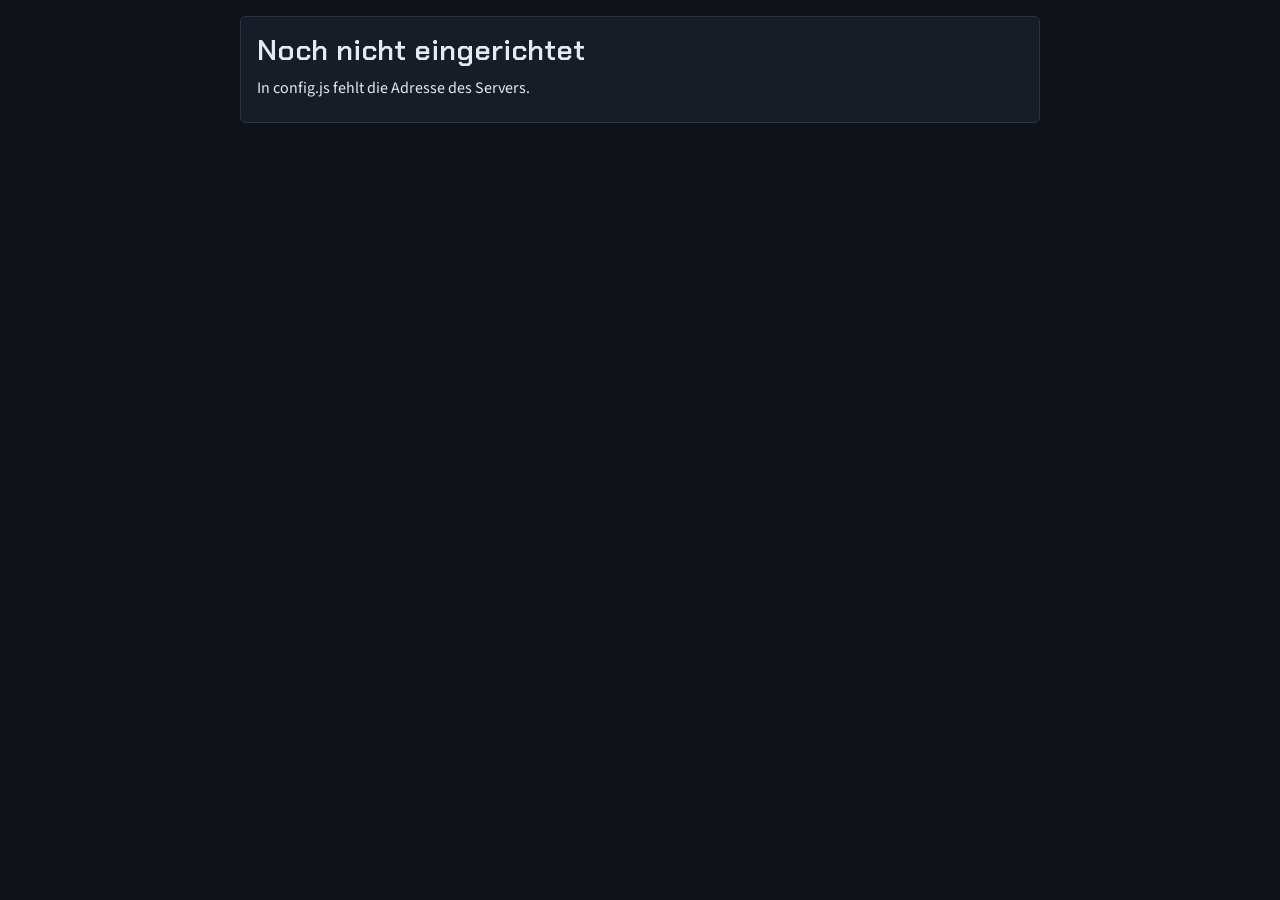
==== index.html @ 1f8a1fb8 "Add files via upload" ====
<!DOCTYPE html>
<html lang="de">
<head>
<meta charset="utf-8">
<meta name="viewport" content="width=device-width, initial-scale=1, viewport-fit=cover">
<meta name="theme-color" content="#0f1219">
<title>Shadowrun Anarchy – Tisch</title>
<link rel="preconnect" href="https://fonts.googleapis.com">
<link rel="preconnect" href="https://fonts.gstatic.com" crossorigin>
<link href="https://fonts.googleapis.com/css2?family=Chakra+Petch:wght@500;600&family=Source+Sans+3:wght@400;600&display=swap" rel="stylesheet">
<link rel="stylesheet" href="style.css">
</head>
<body>
<div id="app"></div>
<div class="meldung" id="meldung" role="alert" hidden></div>
<script src="config.js"></script>
<script src="app.js"></script>
</body>
</html>
---- style.css ----
:root {
  --grund: #0f1219;
  --flaeche: #171c26;
  --flaeche-2: #1f2633;
  --linie: #2c3546;
  --text: #e4e9f2;
  --leise: #8e9ab0;
  --akzent: #ff3d8b;
  --akzent-text: #16070e;
  --info: #37d6c8;
  --warn: #f5b942;
  --schaden: #ff5f57;
  --erfolg: #37d6c8;
  --radius: 6px;
  color-scheme: dark;
  box-sizing: border-box;
  padding-top: env(safe-area-inset-top, 0px);
  padding-bottom: env(safe-area-inset-bottom, 0px);
}
*, *::before, *::after { box-sizing: inherit; }
html { scroll-padding-top: env(safe-area-inset-top, 0px); }
body {
  margin: 0; background: var(--grund); color: var(--text);
  font: 400 1rem/1.5 "Source Sans 3", "Segoe UI", system-ui, sans-serif;
}
h1, h2, h3, .marke { font-family: "Chakra Petch", "Segoe UI", system-ui, sans-serif; font-weight: 600; line-height: 1.2; }
h1 { font-size: 1.8rem; margin: 0 0 .5rem; }
h2 { font-size: 1.15rem; margin: 0 0 .6rem; }
h3 { font-size: 1rem; margin: 1rem 0 .4rem; color: var(--leise); text-transform: uppercase; letter-spacing: .06em; }
p { margin: .4rem 0; }
.leise { color: var(--leise); }
.klein { font-size: .88rem; }
main { max-width: 52rem; margin: 0 auto; padding: 1rem; }
button, select, input, textarea { font: inherit; color: inherit; }
button {
  background: var(--akzent); color: var(--akzent-text); font-weight: 600;
  border: 0; border-radius: var(--radius); padding: .55rem 1rem; cursor: pointer; min-height: 2.5rem;
}
button.zweit { background: var(--flaeche-2); color: var(--text); border: 1px solid var(--linie); }
button.gefahr { background: transparent; color: var(--schaden); border: 1px solid var(--schaden); }
button:disabled { opacity: .45; cursor: default; }
button:focus-visible, select:focus-visible, input:focus-visible, textarea:focus-visible { outline: 2px solid var(--info); outline-offset: 2px; }
select, input[type="text"], input[type="number"], input[type="password"], textarea {
  background: var(--grund); border: 1px solid var(--linie); border-radius: var(--radius); padding: .5rem .6rem; min-height: 2.5rem; width: 100%;
}
textarea { min-height: 6rem; resize: vertical; }
label { display: block; font-size: .9rem; color: var(--leise); margin-bottom: .25rem; }
.feld { margin-bottom: .75rem; }
.zeile { display: flex; gap: .5rem; flex-wrap: wrap; align-items: center; }
.zeile > * { flex: 1 1 10rem; }
.zeile > button { flex: 0 0 auto; }
.karte { background: var(--flaeche); border: 1px solid var(--linie); border-radius: var(--radius); padding: 1rem; margin-bottom: 1rem; }
.check { display: flex; gap: .5rem; align-items: center; color: var(--text); font-size: .95rem; }
.check input { width: 1.2rem; height: 1.2rem; accent-color: var(--akzent); }

/* Kopfleiste */
.kopf {
  position: sticky; top: env(safe-area-inset-top, 0px); z-index: 5;
  background: color-mix(in srgb, var(--grund) 92%, transparent); backdrop-filter: blur(6px);
  border-bottom: 1px solid var(--linie);
}
.kopf-innen { max-width: 52rem; margin: 0 auto; padding: .5rem 1rem; display: grid; gap: .25rem; }
.kopf-oben { display: flex; justify-content: space-between; align-items: baseline; gap: .5rem; flex-wrap: wrap; }
.kopf .marke { font-size: 1.2rem; }
.amzug { font-size: .95rem; color: var(--leise); }
.amzug.du { color: var(--akzent); font-weight: 600; }
.werte { display: flex; gap: .35rem .9rem; flex-wrap: wrap; font-size: .85rem; color: var(--leise); align-items: center; }
.werte > span { white-space: nowrap; }
.punkte { display: inline-flex; gap: 3px; vertical-align: middle; }
.punkte i { width: .6rem; height: .6rem; border-radius: 50%; border: 1px solid var(--akzent); display: inline-block; }
.punkte i.voll { background: var(--akzent); }
.verbindung { width: .6rem; height: .6rem; border-radius: 50%; display: inline-block; background: var(--schaden); }
.verbindung.an { background: var(--info); }

/* Monitore */
.monitor { display: inline-flex; flex-wrap: nowrap; gap: 1px; vertical-align: middle; }
.monitor .reihe { display: inline-flex; gap: 1px; margin-right: 3px; }
.monitor i { width: .55rem; height: .55rem; border: 1px solid var(--leise); border-radius: 2px; display: inline-block; }
.monitor i.voll { background: var(--schaden); border-color: var(--schaden); }
.monitor.panzer i.voll { background: var(--warn); border-color: var(--warn); }

/* Reiter */
.reiter { display: flex; gap: .25rem; border-bottom: 1px solid var(--linie); margin: 0 0 1rem; overflow-x: auto; }
.reiter button {
  background: transparent; color: var(--leise); border-radius: 0; border-bottom: 3px solid transparent; padding: .6rem .65rem; white-space: nowrap; flex: 0 0 auto;
}
.reiter button[aria-selected="true"] { color: var(--text); border-bottom-color: var(--akzent); }

/* Verlauf */
.verlauf { display: grid; gap: .5rem; margin-bottom: 1rem; }
.eintrag { background: var(--flaeche); border: 1px solid var(--linie); border-left: 3px solid var(--linie); border-radius: var(--radius); padding: .6rem .8rem; }
.eintrag.erzaehlung { border-left-color: var(--info); }
.eintrag.probe { border-left-color: var(--akzent); }
.eintrag.plotpunkt { border-left-color: var(--warn); }
.eintrag.system { background: transparent; border: 0; color: var(--leise); font-size: .88rem; text-align: center; padding: .2rem; }
.eintrag .wer { font-weight: 600; font-family: "Chakra Petch", system-ui, sans-serif; margin-right: .4rem; }
.eintrag .text { white-space: pre-wrap; overflow-wrap: anywhere; }
.wuerfel { display: flex; flex-wrap: wrap; gap: 4px; margin: .35rem 0; }
.wuerfel b {
  width: 1.7rem; height: 1.7rem; display: inline-grid; place-items: center; border-radius: 4px;
  background: var(--flaeche-2); border: 1px solid var(--linie); font-family: ui-monospace, Menlo, Consolas, monospace; font-weight: 600; font-size: .95rem;
}
.wuerfel b.erfolg { background: var(--erfolg); color: #062220; border-color: var(--erfolg); }
.wuerfel b.schicksal { border: 2px dashed var(--warn); }
.wuerfel b.patzer { background: var(--schaden); color: #1f0504; border-color: var(--schaden); }
.ergebnis { font-weight: 600; }
.ergebnis.ja { color: var(--erfolg); }
.ergebnis.nein { color: var(--schaden); }
.aufschluesselung { font-size: .88rem; color: var(--leise); }

/* Aktionsbereich */
.aktionen { position: sticky; bottom: env(safe-area-inset-bottom, 0px); background: var(--grund); padding-top: .5rem; }
details.karte > summary { cursor: pointer; font-family: "Chakra Petch", system-ui, sans-serif; font-weight: 600; }
details.karte[open] > summary { margin-bottom: .75rem; }
.effekte { display: grid; grid-template-columns: repeat(auto-fill, minmax(11rem, 1fr)); gap: .5rem; }

/* Bogen */
.werteliste { display: grid; grid-template-columns: repeat(auto-fill, minmax(7rem, 1fr)); gap: .5rem; }
.werteliste div { background: var(--flaeche-2); border-radius: var(--radius); padding: .4rem .6rem; }
.werteliste span { display: block; font-size: .8rem; color: var(--leise); }
.werteliste strong { font-size: 1.3rem; font-family: "Chakra Petch", system-ui, sans-serif; }
.tabelle { overflow-x: auto; }
table { border-collapse: collapse; width: 100%; font-size: .92rem; }
th, td { text-align: left; padding: .35rem .5rem; border-bottom: 1px solid var(--linie); vertical-align: top; }
th { color: var(--leise); font-weight: 600; }

/* Lobby */
.spielerliste { list-style: none; margin: 0; padding: 0; display: grid; gap: .4rem; }
.spielerliste li { display: flex; align-items: center; gap: .6rem; background: var(--flaeche-2); border-radius: var(--radius); padding: .5rem .7rem; }
.spielerliste li .name { flex: 1; }
.spielerliste li button { min-height: 2rem; padding: .2rem .6rem; }

.meldung { position: fixed; left: 50%; transform: translateX(-50%); bottom: calc(1rem + env(safe-area-inset-bottom, 0px)); background: var(--schaden); color: #1f0504; font-weight: 600; padding: .6rem 1rem; border-radius: var(--radius); z-index: 20; max-width: calc(100% - 2rem); }
.meldung[hidden] { display: none; }
.code-anzeige { font-family: ui-monospace, Menlo, Consolas, monospace; font-size: 1.6rem; letter-spacing: .1em; color: var(--akzent); }
@media (prefers-reduced-motion: no-preference) {
  .eintrag { animation: rein .2s ease-out; }
  @keyframes rein { from { opacity: 0; transform: translateY(4px); } to { opacity: 1; transform: none; } }
}

.karte .monitor i { width: .8rem; height: .8rem; }
.karte .monitor { flex-wrap: wrap; gap: 2px; }
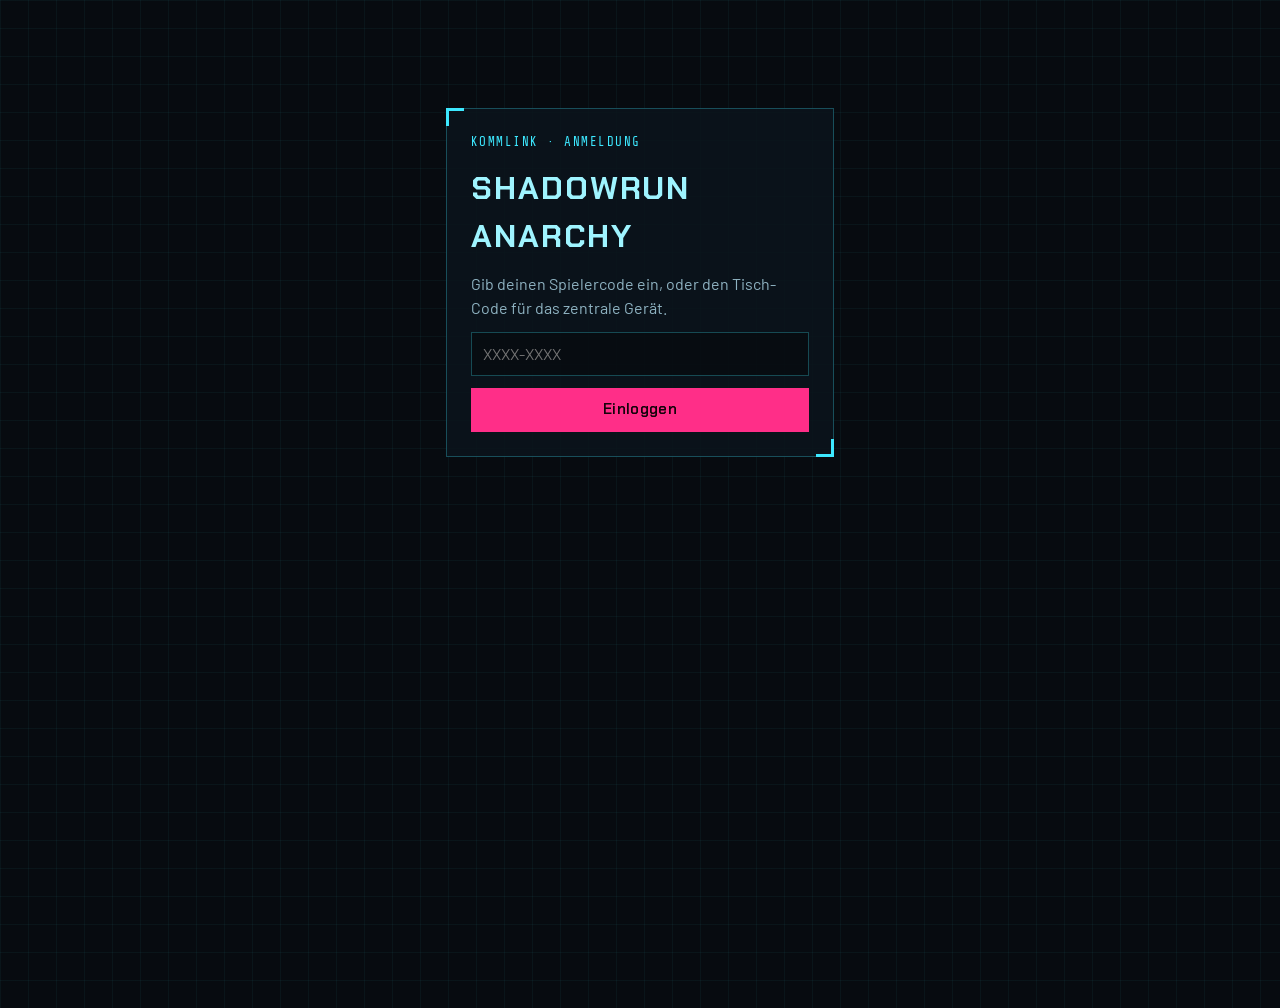
==== commit 4b5c8bd5: "Add files via upload" ====
--- a/index.html
+++ b/index.html
@@ -3,15 +3,17 @@
 <head>
 <meta charset="utf-8">
 <meta name="viewport" content="width=device-width, initial-scale=1, viewport-fit=cover">
-<meta name="theme-color" content="#0f1219">
-<title>Shadowrun Anarchy – Tisch</title>
+<meta name="theme-color" content="#070b10">
+<meta name="robots" content="noindex">
+<title>Shadowrun Anarchy – Kommlink</title>
 <link rel="preconnect" href="https://fonts.googleapis.com">
 <link rel="preconnect" href="https://fonts.gstatic.com" crossorigin>
-<link href="https://fonts.googleapis.com/css2?family=Chakra+Petch:wght@500;600&family=Source+Sans+3:wght@400;600&display=swap" rel="stylesheet">
+<link href="https://fonts.googleapis.com/css2?family=Chakra+Petch:wght@500;600;700&family=Barlow:wght@400;500;600&family=Share+Tech+Mono&display=swap" rel="stylesheet">
 <link rel="stylesheet" href="style.css">
 </head>
 <body>
 <div id="app"></div>
+<div id="dialog"></div>
 <div class="meldung" id="meldung" role="alert" hidden></div>
 <script src="config.js"></script>
 <script src="app.js"></script>
--- a/style.css
+++ b/style.css
@@ -1,142 +1,220 @@
+/* Kommlink-HUD: dunkle AR-Oberfläche, Cyan für Information, Magenta für Proben und Aktionen */
 :root {
-  --grund: #0f1219;
-  --flaeche: #171c26;
-  --flaeche-2: #1f2633;
-  --linie: #2c3546;
-  --text: #e4e9f2;
-  --leise: #8e9ab0;
-  --akzent: #ff3d8b;
-  --akzent-text: #16070e;
-  --info: #37d6c8;
-  --warn: #f5b942;
-  --schaden: #ff5f57;
-  --erfolg: #37d6c8;
-  --radius: 6px;
+  --grund: #070b10;
+  --glas: rgba(11, 20, 28, 0.88);
+  --glas-2: #0a1118;
+  --linie: rgba(61, 232, 255, 0.28);
+  --linie-schwach: rgba(61, 232, 255, 0.14);
+  --text: #d7e6ee;
+  --text-hell: #e8f2f7;
+  --leise: #8fb3c2;
+  --cyan: #3de8ff;
+  --cyan-hell: #9ff4ff;
+  --magenta: #ff2e88;
+  --magenta-hell: #ffe3ef;
+  --magenta-leise: #f7a9c8;
+  --magenta-glas: rgba(40, 6, 22, 0.82);
+  --amber: #ffb020;
+  --schaden: #ff5a4f;
+  --geist: #b57bff;
+  --leer: #5f7d8a;
+  --display: "Chakra Petch", "Segoe UI", system-ui, sans-serif;
+  --text-schrift: "Barlow", "Segoe UI", system-ui, sans-serif;
+  --mono: "Share Tech Mono", ui-monospace, Menlo, Consolas, monospace;
   color-scheme: dark;
   box-sizing: border-box;
   padding-top: env(safe-area-inset-top, 0px);
   padding-bottom: env(safe-area-inset-bottom, 0px);
 }
 *, *::before, *::after { box-sizing: inherit; }
+html, body { height: 100%; }
 html { scroll-padding-top: env(safe-area-inset-top, 0px); }
 body {
-  margin: 0; background: var(--grund); color: var(--text);
-  font: 400 1rem/1.5 "Source Sans 3", "Segoe UI", system-ui, sans-serif;
-}
-h1, h2, h3, .marke { font-family: "Chakra Petch", "Segoe UI", system-ui, sans-serif; font-weight: 600; line-height: 1.2; }
-h1 { font-size: 1.8rem; margin: 0 0 .5rem; }
-h2 { font-size: 1.15rem; margin: 0 0 .6rem; }
-h3 { font-size: 1rem; margin: 1rem 0 .4rem; color: var(--leise); text-transform: uppercase; letter-spacing: .06em; }
-p { margin: .4rem 0; }
+  margin: 0;
+  color: var(--text);
+  font: 400 1rem/1.5 var(--text-schrift);
+  background-color: var(--grund);
+  background-image:
+    linear-gradient(rgba(61, 232, 255, 0.045) 1px, transparent 1px),
+    linear-gradient(90deg, rgba(61, 232, 255, 0.045) 1px, transparent 1px);
+  background-size: 28px 28px;
+  -webkit-tap-highlight-color: transparent;
+}
+p { margin: 0; }
+button, select, input, textarea { font: inherit; color: inherit; }
+button { cursor: pointer; }
+button:disabled { opacity: 0.4; cursor: default; }
+:focus-visible { outline: 2px solid var(--cyan); outline-offset: 2px; }
+
+/* Grundbausteine */
+.etikett { font-family: var(--mono); font-size: 0.78rem; letter-spacing: 0.12em; color: var(--cyan); text-transform: uppercase; }
 .leise { color: var(--leise); }
-.klein { font-size: .88rem; }
-main { max-width: 52rem; margin: 0 auto; padding: 1rem; }
-button, select, input, textarea { font: inherit; color: inherit; }
-button {
-  background: var(--akzent); color: var(--akzent-text); font-weight: 600;
-  border: 0; border-radius: var(--radius); padding: .55rem 1rem; cursor: pointer; min-height: 2.5rem;
-}
-button.zweit { background: var(--flaeche-2); color: var(--text); border: 1px solid var(--linie); }
-button.gefahr { background: transparent; color: var(--schaden); border: 1px solid var(--schaden); }
-button:disabled { opacity: .45; cursor: default; }
-button:focus-visible, select:focus-visible, input:focus-visible, textarea:focus-visible { outline: 2px solid var(--info); outline-offset: 2px; }
-select, input[type="text"], input[type="number"], input[type="password"], textarea {
-  background: var(--grund); border: 1px solid var(--linie); border-radius: var(--radius); padding: .5rem .6rem; min-height: 2.5rem; width: 100%;
-}
-textarea { min-height: 6rem; resize: vertical; }
-label { display: block; font-size: .9rem; color: var(--leise); margin-bottom: .25rem; }
-.feld { margin-bottom: .75rem; }
-.zeile { display: flex; gap: .5rem; flex-wrap: wrap; align-items: center; }
-.zeile > * { flex: 1 1 10rem; }
-.zeile > button { flex: 0 0 auto; }
-.karte { background: var(--flaeche); border: 1px solid var(--linie); border-radius: var(--radius); padding: 1rem; margin-bottom: 1rem; }
-.check { display: flex; gap: .5rem; align-items: center; color: var(--text); font-size: .95rem; }
-.check input { width: 1.2rem; height: 1.2rem; accent-color: var(--akzent); }
-
-/* Kopfleiste */
-.kopf {
-  position: sticky; top: env(safe-area-inset-top, 0px); z-index: 5;
-  background: color-mix(in srgb, var(--grund) 92%, transparent); backdrop-filter: blur(6px);
-  border-bottom: 1px solid var(--linie);
-}
-.kopf-innen { max-width: 52rem; margin: 0 auto; padding: .5rem 1rem; display: grid; gap: .25rem; }
-.kopf-oben { display: flex; justify-content: space-between; align-items: baseline; gap: .5rem; flex-wrap: wrap; }
-.kopf .marke { font-size: 1.2rem; }
-.amzug { font-size: .95rem; color: var(--leise); }
-.amzug.du { color: var(--akzent); font-weight: 600; }
-.werte { display: flex; gap: .35rem .9rem; flex-wrap: wrap; font-size: .85rem; color: var(--leise); align-items: center; }
-.werte > span { white-space: nowrap; }
-.punkte { display: inline-flex; gap: 3px; vertical-align: middle; }
-.punkte i { width: .6rem; height: .6rem; border-radius: 50%; border: 1px solid var(--akzent); display: inline-block; }
-.punkte i.voll { background: var(--akzent); }
-.verbindung { width: .6rem; height: .6rem; border-radius: 50%; display: inline-block; background: var(--schaden); }
-.verbindung.an { background: var(--info); }
+.mono { font-family: var(--mono); }
+.glas { position: relative; background: var(--glas); border: 1px solid var(--linie); }
+.ecken::before, .ecken::after { content: ""; position: absolute; width: 18px; height: 18px; pointer-events: none; }
+.ecken::before { top: -1px; left: -1px; border-top: 3px solid var(--cyan); border-left: 3px solid var(--cyan); }
+.ecken::after { bottom: -1px; right: -1px; border-bottom: 3px solid var(--cyan); border-right: 3px solid var(--cyan); }
+.knopf {
+  min-height: 44px; padding: 0 16px; background: transparent; border: 1px solid var(--leise); color: var(--text);
+  font-family: var(--display); font-weight: 600; font-size: 0.95rem; letter-spacing: 0.02em;
+}
+.knopf.cyan { border-color: var(--cyan); color: var(--cyan-hell); }
+.knopf.magenta { border-color: var(--magenta); color: var(--magenta-hell); }
+.knopf.voll { background: var(--magenta); border-color: var(--magenta); color: #16030b; }
+.knopf.amber { border-color: var(--amber); color: #ffcf73; }
+.knopf.an { background: rgba(255, 46, 136, 0.35); }
+input[type="text"], input[type="password"], textarea, select {
+  width: 100%; min-height: 44px; background: rgba(0, 0, 0, 0.35); border: 1px solid var(--linie); color: var(--text-hell); padding: 0.5rem 0.7rem;
+}
+textarea { min-height: 5.5rem; resize: vertical; }
+label.feld { display: block; font-family: var(--mono); font-size: 0.78rem; letter-spacing: 0.08em; color: var(--leise); margin-bottom: 0.3rem; text-transform: uppercase; }
 
 /* Monitore */
-.monitor { display: inline-flex; flex-wrap: nowrap; gap: 1px; vertical-align: middle; }
-.monitor .reihe { display: inline-flex; gap: 1px; margin-right: 3px; }
-.monitor i { width: .55rem; height: .55rem; border: 1px solid var(--leise); border-radius: 2px; display: inline-block; }
-.monitor i.voll { background: var(--schaden); border-color: var(--schaden); }
-.monitor.panzer i.voll { background: var(--warn); border-color: var(--warn); }
-
-/* Reiter */
-.reiter { display: flex; gap: .25rem; border-bottom: 1px solid var(--linie); margin: 0 0 1rem; overflow-x: auto; }
-.reiter button {
-  background: transparent; color: var(--leise); border-radius: 0; border-bottom: 3px solid transparent; padding: .6rem .65rem; white-space: nowrap; flex: 0 0 auto;
-}
-.reiter button[aria-selected="true"] { color: var(--text); border-bottom-color: var(--akzent); }
-
-/* Verlauf */
-.verlauf { display: grid; gap: .5rem; margin-bottom: 1rem; }
-.eintrag { background: var(--flaeche); border: 1px solid var(--linie); border-left: 3px solid var(--linie); border-radius: var(--radius); padding: .6rem .8rem; }
-.eintrag.erzaehlung { border-left-color: var(--info); }
-.eintrag.probe { border-left-color: var(--akzent); }
-.eintrag.plotpunkt { border-left-color: var(--warn); }
-.eintrag.system { background: transparent; border: 0; color: var(--leise); font-size: .88rem; text-align: center; padding: .2rem; }
-.eintrag .wer { font-weight: 600; font-family: "Chakra Petch", system-ui, sans-serif; margin-right: .4rem; }
-.eintrag .text { white-space: pre-wrap; overflow-wrap: anywhere; }
-.wuerfel { display: flex; flex-wrap: wrap; gap: 4px; margin: .35rem 0; }
-.wuerfel b {
-  width: 1.7rem; height: 1.7rem; display: inline-grid; place-items: center; border-radius: 4px;
-  background: var(--flaeche-2); border: 1px solid var(--linie); font-family: ui-monospace, Menlo, Consolas, monospace; font-weight: 600; font-size: .95rem;
-}
-.wuerfel b.erfolg { background: var(--erfolg); color: #062220; border-color: var(--erfolg); }
-.wuerfel b.schicksal { border: 2px dashed var(--warn); }
-.wuerfel b.patzer { background: var(--schaden); color: #1f0504; border-color: var(--schaden); }
-.ergebnis { font-weight: 600; }
-.ergebnis.ja { color: var(--erfolg); }
-.ergebnis.nein { color: var(--schaden); }
-.aufschluesselung { font-size: .88rem; color: var(--leise); }
-
-/* Aktionsbereich */
-.aktionen { position: sticky; bottom: env(safe-area-inset-bottom, 0px); background: var(--grund); padding-top: .5rem; }
-details.karte > summary { cursor: pointer; font-family: "Chakra Petch", system-ui, sans-serif; font-weight: 600; }
-details.karte[open] > summary { margin-bottom: .75rem; }
-.effekte { display: grid; grid-template-columns: repeat(auto-fill, minmax(11rem, 1fr)); gap: .5rem; }
+.monitor { display: inline-flex; gap: 5px; vertical-align: middle; }
+.monitor .reihe { display: inline-flex; gap: 2px; }
+.monitor i { display: block; width: 11px; height: 11px; border: 1px solid var(--leer); }
+.monitor.k i.v { background: var(--schaden); border-color: var(--schaden); }
+.monitor.g i.v { background: var(--geist); border-color: var(--geist); }
+.monitor.p i { border-color: var(--amber); background: rgba(255, 176, 32, 0.35); }
+.monitor.p i.v { background: #263540; border-color: #263540; }
+.monitor.gross i { width: 14px; height: 14px; }
+.pp { display: inline-flex; gap: 3px; align-items: center; vertical-align: middle; }
+.pp i { display: block; width: 10px; height: 10px; border-radius: 50%; border: 1px solid var(--magenta); }
+.pp i.v { background: var(--magenta); }
+
+/* Porträt */
+.portraet {
+  flex-shrink: 0; background-color: #10202a; background-repeat: no-repeat; border: 2px solid var(--linie);
+  display: flex; align-items: center; justify-content: center; font-family: var(--display); font-weight: 700; color: var(--cyan-hell);
+}
+.portraet.aktiv { border-color: var(--cyan); }
+
+/* Probenkarte */
+.probe { border: 1px solid var(--magenta); background: var(--magenta-glas); }
+.probe .titel { font-family: var(--display); font-weight: 700; letter-spacing: 0.1em; color: var(--magenta); }
+.probe .pool { font-family: var(--display); font-weight: 600; color: var(--magenta-hell); }
+.probe .gegen { color: var(--magenta-leise); }
+
+/* Mitschrift mit Countdown */
+.mitschrift { border: 1px dashed rgba(143, 179, 194, 0.5); padding: 8px 12px; display: grid; grid-template-columns: minmax(0, 1fr) auto; gap: 6px 12px; align-items: center; }
+.mitschrift .zitat { font-style: italic; color: #c9dbe4; overflow-wrap: anywhere; }
+.mitschrift .balken { grid-column: 1 / -1; height: 3px; background: rgba(255, 46, 136, 0.2); overflow: hidden; }
+.mitschrift .balken span { display: block; height: 100%; background: var(--magenta); transform-origin: left; animation-name: ablauf; animation-timing-function: linear; animation-fill-mode: forwards; }
+@keyframes ablauf { from { transform: scaleX(1); } to { transform: scaleX(0); } }
+
+/* ---------------------------------------------------------------- Tischansicht */
+.tisch { min-height: 100%; height: 100%; display: flex; flex-direction: column; gap: 16px; padding: 20px 24px; }
+.tisch-kopf { display: flex; justify-content: space-between; align-items: center; gap: 20px; flex-wrap: wrap; border-bottom: 1px solid var(--linie); padding-bottom: 12px; }
+.tisch-kopf .ort { font-family: var(--display); font-weight: 700; font-size: clamp(1.2rem, 2.2vw, 1.7rem); letter-spacing: 0.08em; color: var(--cyan); text-transform: uppercase; }
+.tisch-kopf .daten { display: flex; gap: 18px; flex-wrap: wrap; font-family: var(--mono); font-size: 1rem; color: var(--leise); align-items: center; }
+.tisch-kopf .daten .sl { color: var(--magenta); }
+.tisch-rumpf { flex: 1; min-height: 0; display: grid; grid-template-columns: minmax(0, 1fr) minmax(300px, 380px); gap: 20px; }
+.tisch-haupt { display: flex; flex-direction: column; gap: 14px; min-height: 0; }
+.tisch-sl { flex: 1; min-height: 0; overflow: auto; padding: 22px 28px; }
+.tisch-sl .text { font-size: clamp(1.15rem, 1.9vw, 1.6rem); line-height: 1.5; color: var(--text-hell); white-space: pre-wrap; }
+.tisch-sl .vorher { margin-top: 16px; font-size: 1rem; color: var(--leise); white-space: pre-wrap; }
+.tisch .probe { display: flex; align-items: stretch; }
+.tisch .probe .seite { background: var(--magenta); color: #16030b; font-family: var(--display); font-weight: 700; letter-spacing: 0.1em; padding: 14px 18px; display: flex; flex-direction: column; justify-content: center; }
+.tisch .probe .inhalt { padding: 12px 20px; }
+.tisch .probe .pool { font-size: clamp(1.3rem, 2.3vw, 1.9rem); }
+.tisch-team { display: flex; flex-direction: column; gap: 10px; overflow: auto; min-height: 0; }
+.runner { display: flex; gap: 12px; align-items: flex-start; padding: 10px 12px; background: var(--glas); border: 1px solid var(--linie); width: 100%; text-align: left; color: inherit; }
+.runner.aktiv { border: 2px solid var(--cyan); background: rgba(61, 232, 255, 0.1); }
+.runner.passiv { opacity: 0.45; }
+.runner.nimmt-auf { border: 2px solid var(--magenta); box-shadow: 0 0 22px rgba(255, 46, 136, 0.35); }
+.runner .kern { flex: 1; min-width: 0; display: flex; flex-direction: column; gap: 4px; }
+.runner .name { font-family: var(--display); font-weight: 600; font-size: 1.15rem; }
+.runner.aktiv .name { color: var(--cyan-hell); }
+.runner .werte { display: grid; grid-template-columns: 16px minmax(0, 1fr); gap: 3px 6px; align-items: center; font-family: var(--mono); font-size: 0.8rem; color: var(--leise); }
+.runner .zeile { display: flex; justify-content: space-between; gap: 8px; font-family: var(--mono); font-size: 0.8rem; color: var(--leise); }
+.marke { font-family: var(--mono); font-size: 0.72rem; padding: 1px 6px; background: var(--cyan); color: var(--grund); }
+.marke.rec { background: var(--magenta); color: #16030b; }
+
+/* ---------------------------------------------------------------- Handyansicht */
+.handy { max-width: 560px; margin: 0 auto; min-height: 100%; display: flex; flex-direction: column; }
+.handy-kopf { display: flex; align-items: center; gap: 12px; padding: 14px 16px 10px; border-bottom: 1px solid var(--linie); }
+.handy-kopf .wer { flex: 1; min-width: 0; }
+.handy-kopf .name { font-family: var(--display); font-weight: 700; font-size: 1.3rem; letter-spacing: 0.06em; color: var(--cyan-hell); text-transform: uppercase; }
+.handy-kopf .status { font-family: var(--mono); font-size: 0.8rem; color: var(--leise); }
+.handy-kopf .status.du { color: var(--magenta); }
+.handy-kopf .konten { display: flex; flex-direction: column; align-items: flex-end; gap: 4px; font-family: var(--mono); font-size: 0.75rem; color: var(--leise); }
+.handy-monitore { display: grid; grid-template-columns: 16px minmax(0, 1fr) auto; gap: 4px 8px; align-items: center; padding: 8px 16px; font-family: var(--mono); font-size: 0.8rem; color: var(--leise); border-bottom: 1px solid var(--linie-schwach); }
+.handy-rumpf { flex: 1; padding: 12px 16px 16px; display: flex; flex-direction: column; gap: 12px; }
+.handy .sl-karte { padding: 12px 14px; }
+.handy .sl-karte .text { font-size: 1rem; line-height: 1.45; color: var(--text-hell); white-space: pre-wrap; }
+.handy .probe { padding: 12px 14px; display: flex; flex-direction: column; gap: 8px; }
+.handy .probe .pool { font-size: 1.35rem; }
+.chips { display: grid; grid-template-columns: repeat(5, minmax(0, 1fr)); gap: 6px; }
+.chips .knopf { padding: 0; font-size: 1.1rem; border-color: var(--magenta); color: var(--magenta-hell); }
+.schalter { display: grid; grid-template-columns: repeat(2, minmax(0, 1fr)); gap: 6px; }
+.schalter .knopf { display: flex; align-items: center; justify-content: space-between; gap: 8px; padding: 0 10px; font-size: 0.85rem; border-color: var(--magenta); color: var(--magenta-hell); }
+.schalter .knopf span:last-child { font-family: var(--mono); font-size: 0.75rem; }
+.sprechleiste {
+  position: sticky; bottom: calc(56px + env(safe-area-inset-bottom, 0px)); z-index: 5; margin: 0 -16px -16px; padding: 10px 16px 12px;
+  background: linear-gradient(to top, var(--grund) 75%, rgba(7, 11, 16, 0)); display: flex; align-items: center; gap: 14px;
+}
+.sprechleiste .rechts { flex: 1; min-width: 0; display: flex; flex-direction: column; gap: 2px; }
+.sprechtaste {
+  width: 76px; height: 76px; flex-shrink: 0; border-radius: 50%; background: rgba(255, 46, 136, 0.14); border: 3px solid var(--magenta);
+  box-shadow: 0 0 0 8px rgba(255, 46, 136, 0.08), 0 0 26px rgba(255, 46, 136, 0.35);
+  display: flex; align-items: center; justify-content: center; touch-action: none; user-select: none; -webkit-user-select: none; -webkit-touch-callout: none;
+}
+.sprechtaste.aktiv { background: var(--magenta); box-shadow: 0 0 0 14px rgba(255, 46, 136, 0.18), 0 0 40px rgba(255, 46, 136, 0.6); }
+.sprechtaste.aktiv svg { stroke: #16030b; }
+.sprech-hinweis { font-family: var(--display); font-weight: 600; letter-spacing: 0.08em; color: #ff9cc4; }
+.zwischentext { min-height: 1.4em; font-style: italic; color: var(--text-hell); overflow-wrap: anywhere; }
+.tippen { display: flex; gap: 8px; width: 100%; }
+.tippen input { flex: 1; }
+.handy-nav { position: sticky; bottom: 0; display: grid; grid-template-columns: repeat(4, minmax(0, 1fr)); border-top: 1px solid var(--linie); background: var(--glas-2); padding-bottom: env(safe-area-inset-bottom, 0px); }
+.handy-nav button { min-height: 56px; background: transparent; border: 0; border-top: 3px solid transparent; font-family: var(--display); font-weight: 600; font-size: 0.9rem; color: var(--leise); display: flex; align-items: center; justify-content: center; gap: 6px; }
+.handy-nav button[aria-selected="true"] { color: var(--cyan); border-top-color: var(--cyan); }
+.badge { min-width: 20px; height: 20px; border-radius: 10px; background: var(--magenta); color: #16030b; font-size: 0.72rem; display: inline-flex; align-items: center; justify-content: center; padding: 0 5px; }
 
 /* Bogen */
-.werteliste { display: grid; grid-template-columns: repeat(auto-fill, minmax(7rem, 1fr)); gap: .5rem; }
-.werteliste div { background: var(--flaeche-2); border-radius: var(--radius); padding: .4rem .6rem; }
-.werteliste span { display: block; font-size: .8rem; color: var(--leise); }
-.werteliste strong { font-size: 1.3rem; font-family: "Chakra Petch", system-ui, sans-serif; }
-.tabelle { overflow-x: auto; }
-table { border-collapse: collapse; width: 100%; font-size: .92rem; }
-th, td { text-align: left; padding: .35rem .5rem; border-bottom: 1px solid var(--linie); vertical-align: top; }
-th { color: var(--leise); font-weight: 600; }
-
-/* Lobby */
-.spielerliste { list-style: none; margin: 0; padding: 0; display: grid; gap: .4rem; }
-.spielerliste li { display: flex; align-items: center; gap: .6rem; background: var(--flaeche-2); border-radius: var(--radius); padding: .5rem .7rem; }
-.spielerliste li .name { flex: 1; }
-.spielerliste li button { min-height: 2rem; padding: .2rem .6rem; }
-
-.meldung { position: fixed; left: 50%; transform: translateX(-50%); bottom: calc(1rem + env(safe-area-inset-bottom, 0px)); background: var(--schaden); color: #1f0504; font-weight: 600; padding: .6rem 1rem; border-radius: var(--radius); z-index: 20; max-width: calc(100% - 2rem); }
+.sin { position: relative; margin: 0; }
+.sin img { width: 100%; display: block; border-radius: 10px; }
+.sin-leer { aspect-ratio: 1584 / 993; display: flex; align-items: center; justify-content: center; text-align: center; padding: 16px; border: 1px dashed var(--linie); color: var(--leise); }
+.attribute { display: grid; grid-template-columns: repeat(6, minmax(0, 1fr)); gap: 6px; }
+.attribute div { border: 1px solid var(--linie); background: var(--glas); padding: 6px 0; text-align: center; }
+.attribute span { display: block; font-family: var(--mono); font-size: 0.7rem; color: var(--leise); }
+.attribute strong { font-family: var(--display); font-weight: 700; font-size: 1.35rem; color: var(--text-hell); }
+.liste { display: flex; flex-direction: column; }
+.liste > div { display: flex; justify-content: space-between; gap: 10px; align-items: baseline; border-bottom: 1px solid var(--linie-schwach); padding: 6px 0; }
+.liste .rechts { font-family: var(--mono); color: var(--cyan-hell); white-space: nowrap; }
+.abschnitt { display: flex; flex-direction: column; gap: 6px; }
+
+/* Nachrichten */
+.nachricht { padding: 12px 14px; display: flex; flex-direction: column; gap: 6px; }
+.nachricht.neu { border-color: var(--magenta); background: var(--magenta-glas); }
+.nachricht .kopfzeile { display: flex; justify-content: space-between; font-family: var(--mono); font-size: 0.75rem; letter-spacing: 0.08em; color: var(--leise); }
+.nachricht.neu .kopfzeile { color: var(--magenta); }
+
+/* Lobby, Anmeldung, Dialoge */
+.karte { padding: 16px; display: flex; flex-direction: column; gap: 12px; }
+.karte h2, .login h1 { margin: 0; font-family: var(--display); font-weight: 700; letter-spacing: 0.06em; color: var(--cyan-hell); text-transform: uppercase; }
+.karte h2 { font-size: 1.1rem; }
+.spielerliste { list-style: none; margin: 0; padding: 0; display: flex; flex-direction: column; gap: 6px; }
+.spielerliste li { display: flex; align-items: center; gap: 8px; padding: 6px 10px; border: 1px solid var(--linie-schwach); background: rgba(0, 0, 0, 0.25); }
+.spielerliste li .n { flex: 1; min-width: 0; }
+.spielerliste li .knopf { min-height: 36px; padding: 0 10px; }
+.punkt { width: 9px; height: 9px; border-radius: 50%; background: var(--schaden); flex-shrink: 0; }
+.punkt.an { background: var(--cyan); }
+.login { max-width: 420px; margin: 12vh auto 0; padding: 0 16px; }
+.login .karte { padding: 24px; }
+.dialog-hintergrund { position: fixed; inset: 0; background: rgba(3, 6, 9, 0.8); z-index: 30; display: flex; align-items: center; justify-content: center; padding: 16px; }
+.dialog { width: min(560px, 100%); max-height: 100%; overflow: auto; }
+.zuschnitt { position: relative; overflow: hidden; touch-action: none; user-select: none; -webkit-user-select: none; }
+.zuschnitt img { width: 100%; display: block; pointer-events: none; }
+.zuschnitt .rahmen { position: absolute; border: 2px solid var(--cyan); box-shadow: 0 0 0 9999px rgba(0, 0, 0, 0.55); cursor: move; }
+.meldung { position: fixed; left: 50%; transform: translateX(-50%); bottom: calc(76px + env(safe-area-inset-bottom, 0px)); background: var(--schaden); color: #1f0504; font-weight: 600; padding: 10px 16px; z-index: 40; max-width: calc(100% - 32px); }
+.meldung.gut { background: var(--cyan); color: var(--grund); }
 .meldung[hidden] { display: none; }
-.code-anzeige { font-family: ui-monospace, Menlo, Consolas, monospace; font-size: 1.6rem; letter-spacing: .1em; color: var(--akzent); }
-@media (prefers-reduced-motion: no-preference) {
-  .eintrag { animation: rein .2s ease-out; }
-  @keyframes rein { from { opacity: 0; transform: translateY(4px); } to { opacity: 1; transform: none; } }
-}
-
-.karte .monitor i { width: .8rem; height: .8rem; }
-.karte .monitor { flex-wrap: wrap; gap: 2px; }
+.leerzustand { padding: 24px 8px; text-align: center; color: var(--leise); }
+
+@media (max-width: 900px) {
+  .tisch { height: auto; }
+  .tisch-rumpf { grid-template-columns: minmax(0, 1fr); }
+}
+@media (prefers-reduced-motion: reduce) {
+  .mitschrift .balken span { animation: none; }
+}
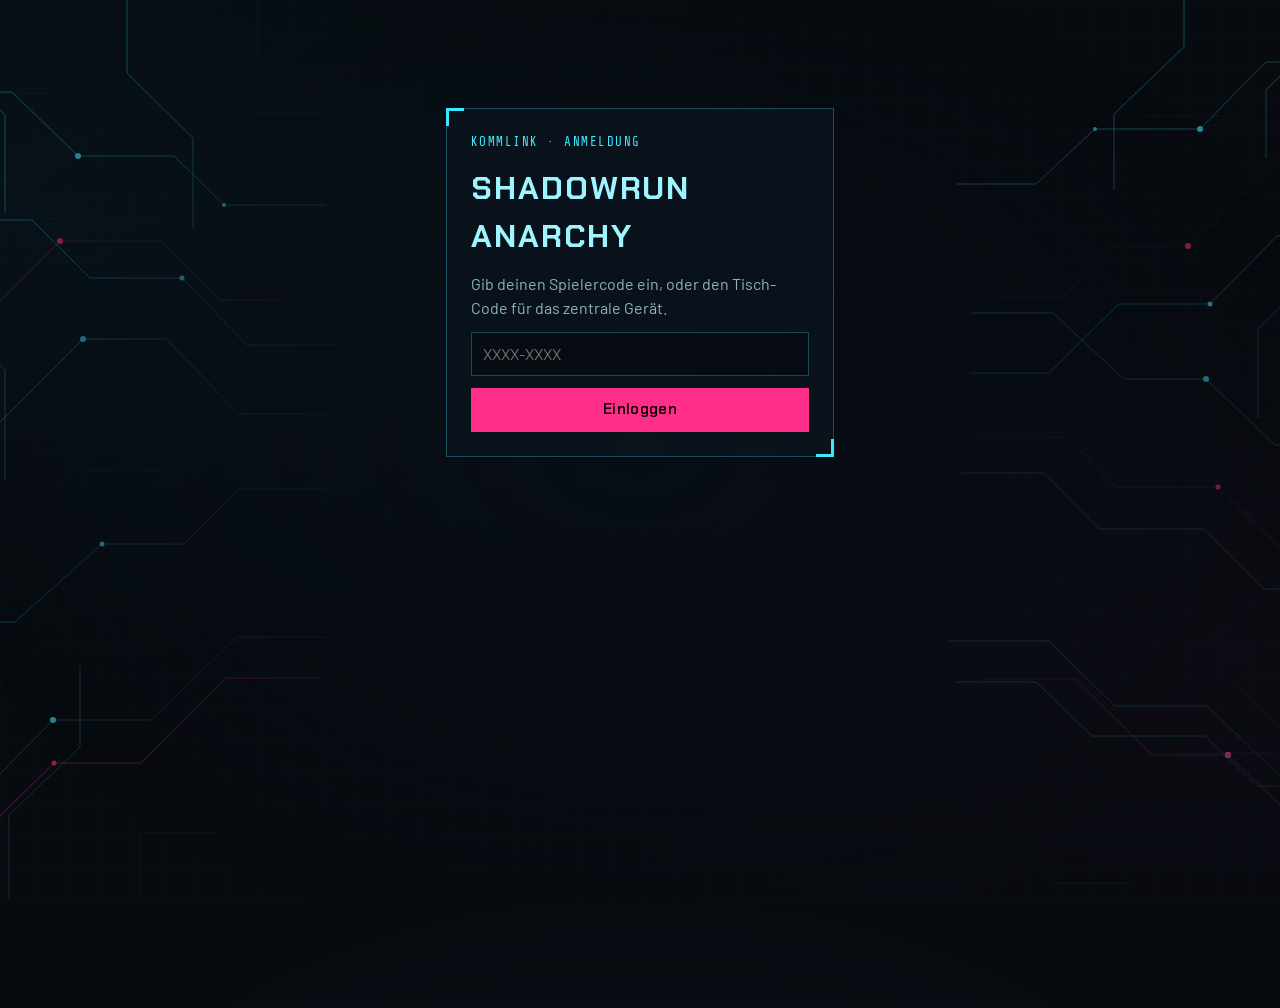
==== commit 739b7c3f: "Add files via upload" ====
--- a/index.html
+++ b/index.html
@@ -9,13 +9,41 @@
 <link rel="preconnect" href="https://fonts.googleapis.com">
 <link rel="preconnect" href="https://fonts.gstatic.com" crossorigin>
 <link href="https://fonts.googleapis.com/css2?family=Chakra+Petch:wght@500;600;700&family=Barlow:wght@400;500;600&family=Share+Tech+Mono&display=swap" rel="stylesheet">
-<link rel="stylesheet" href="style.css">
+<link rel="stylesheet" href="style.css?v=matrix1">
 </head>
 <body>
+<div class="matrix-bg" aria-hidden="true">
+  <svg class="matrix-bg__network" viewBox="0 0 1440 900" preserveAspectRatio="xMidYMid slice" xmlns="http://www.w3.org/2000/svg">
+    <defs>
+      <linearGradient id="matrix-cyan" x1="0" y1="0" x2="1" y2="1"><stop stop-color="#3de8ff" stop-opacity=".65"/><stop offset="1" stop-color="#3de8ff" stop-opacity=".08"/></linearGradient>
+      <linearGradient id="matrix-pink" x1="0" y1="1" x2="1" y2="0"><stop stop-color="#ff2e88" stop-opacity=".46"/><stop offset="1" stop-color="#ff2e88" stop-opacity=".05"/></linearGradient>
+    </defs>
+    <g class="matrix-bg__drift" fill="none" stroke="url(#matrix-cyan)" stroke-width="1">
+      <path d="M-30 92H92l66 64h96l50 49h102M0 220h112l58 58h92l65 67h88M-40 422h120l83-83h83l73 75h90M-30 622H95l87-78h82l55-55h90M-30 779h105l58-59h98l86-83h90M27-25v82l58 58v98M207-25v98l66 65v90M-20 318h52l53 52v110M89 900v-85l71-68v-81"/>
+      <path d="M1470 62h-124l-66 67h-105l-59 55h-80m444 52h-123l-67 68h-91l-70 69h-79m425 72h-120l-69-66h-82l-71-66h-82m419 276h-126l-60-60h-105l-55-56h-83m426 303h-107l-73-70h-92l-66-65h-100m420 145h-112l-52-50h-113l-56-54h-80m378-737v78l-68 67v68m-82-203v92l-70 67v76m250 92h-58l-48 47v89m94 477v-97l-70-71v-70"/>
+    </g>
+    <g fill="none" stroke="url(#matrix-pink)" stroke-width="1.25">
+      <path d="M-20 306h95l65-65h101l59 59h65M42 900v-47l92-90h87l85-85h94M1460 157h-101l-91 89h-76l-50 51h-67M1460 556h-91l-71-69h-102l-49-50h-95M1395 900v-62l-87-83h-76l-77-76h-89"/>
+    </g>
+    <g class="matrix-bg__faint" fill="none" stroke="#3de8ff" stroke-opacity=".21" stroke-width=".7">
+      <path d="M-20 146h70l74 73h114m-255 331h87l82-79h117m-290 246h70l68-69h119m-180 252v-56l53-54m230-790v91l55 53m1060-93h-69l-65 65h-100m262 497h-97l-62-61h-94m278 275h-80l-75-74h-94m255-598v77l-66 65m-67 541v-90l-64-64"/>
+      <path d="M45 146v-53h84m39 393v-58h79m-27 472v-67h78m107-720h-69l-46 46m1097-33h-99l-48 48m171 426h-78l-48 47m-76 236h-76l-52-52"/>
+    </g>
+    <g class="matrix-bg__nodes" fill="#3de8ff">
+      <circle cx="158" cy="156" r="3"/><circle cx="262" cy="278" r="2.5"/><circle cx="163" cy="339" r="3"/><circle cx="182" cy="544" r="2.5"/><circle cx="133" cy="720" r="3"/><circle cx="304" cy="205" r="2"/><circle cx="1280" cy="129" r="3"/><circle cx="1290" cy="304" r="2.5"/><circle cx="1286" cy="379" r="3"/><circle cx="1384" cy="561" r="2"/><circle cx="1308" cy="755" r="3"/><circle cx="1175" cy="129" r="2"/>
+    </g>
+    <g class="matrix-bg__nodes matrix-bg__nodes--pink" fill="#ff2e88">
+      <circle cx="140" cy="241" r="3"/><circle cx="134" cy="763" r="2.5"/><circle cx="1268" cy="246" r="3"/><circle cx="1298" cy="487" r="2.5"/><circle cx="1308" cy="755" r="3"/>
+    </g>
+    <g class="matrix-bg__signal" fill="none" stroke="#9ff4ff" stroke-width="1.5">
+      <path d="M-20 422h100l83-83h83M1460 556h-91l-71-69h-102"/>
+    </g>
+  </svg>
+</div>
 <div id="app"></div>
 <div id="dialog"></div>
 <div class="meldung" id="meldung" role="alert" hidden></div>
-<script src="config.js"></script>
-<script src="app.js"></script>
+<script src="config.js?v=1b2d"></script>
+<script src="app.js?v=1b2d"></script>
 </body>
 </html>
--- a/style.css
+++ b/style.css
@@ -21,6 +21,8 @@
   --display: "Chakra Petch", "Segoe UI", system-ui, sans-serif;
   --text-schrift: "Barlow", "Segoe UI", system-ui, sans-serif;
   --mono: "Share Tech Mono", ui-monospace, Menlo, Consolas, monospace;
+  --matrix-opacity: 0.56;
+  --matrix-speed: 28s;
   color-scheme: dark;
   box-sizing: border-box;
   padding-top: env(safe-area-inset-top, 0px);
@@ -35,11 +37,42 @@
   font: 400 1rem/1.5 var(--text-schrift);
   background-color: var(--grund);
   background-image:
-    linear-gradient(rgba(61, 232, 255, 0.045) 1px, transparent 1px),
-    linear-gradient(90deg, rgba(61, 232, 255, 0.045) 1px, transparent 1px);
-  background-size: 28px 28px;
+    radial-gradient(ellipse at center, #0a111b 0%, #070b10 72%);
   -webkit-tap-highlight-color: transparent;
 }
+/* Dekorative Matrixebene: kein JavaScript, keine Eingabe- oder Scroll-Ereignisse. */
+.matrix-bg {
+  position: fixed;
+  inset: 0;
+  z-index: 0;
+  overflow: hidden;
+  pointer-events: none;
+  opacity: var(--matrix-opacity);
+  background:
+    radial-gradient(ellipse at 5% 25%, rgba(21, 98, 123, .16), transparent 45%),
+    radial-gradient(ellipse at 96% 73%, rgba(105, 20, 69, .12), transparent 42%),
+    linear-gradient(rgba(61, 232, 255, .025) 1px, transparent 1px),
+    linear-gradient(90deg, rgba(61, 232, 255, .025) 1px, transparent 1px);
+  background-size: auto, auto, 32px 32px, 32px 32px;
+}
+.matrix-bg::after {
+  content: "";
+  position: absolute;
+  inset: 0;
+  background: radial-gradient(ellipse at center, rgba(7, 11, 16, .88) 0%, rgba(7, 11, 16, .55) 38%, transparent 80%);
+}
+.matrix-bg__network { width: 100%; height: 100%; display: block; }
+.matrix-bg__drift { animation: matrix-drift var(--matrix-speed) ease-in-out infinite alternate; }
+.matrix-bg__nodes { animation: matrix-pulse 9s ease-in-out infinite alternate; }
+.matrix-bg__nodes--pink { animation-duration: 13s; animation-delay: -5s; }
+.matrix-bg__faint { opacity: .6; }
+.matrix-bg__signal { opacity: 0; animation: matrix-signal 29s linear infinite; }
+@keyframes matrix-drift { to { transform: translate(9px, -7px); } }
+@keyframes matrix-pulse { from { opacity: .26; } to { opacity: .86; } }
+@keyframes matrix-signal { 0%, 81%, 83%, 100% { opacity: 0; } 81.5%, 82% { opacity: .45; } }
+/* Zum direkten Vergleich kann data-matrix="off" auf html gesetzt werden. */
+html[data-matrix="off"] .matrix-bg { display: none; }
+#app { position: relative; z-index: 1; }
 p { margin: 0; }
 button, select, input, textarea { font: inherit; color: inherit; }
 button { cursor: pointer; }
@@ -103,7 +136,7 @@
 @keyframes ablauf { from { transform: scaleX(1); } to { transform: scaleX(0); } }
 
 /* ---------------------------------------------------------------- Tischansicht */
-.tisch { min-height: 100%; height: 100%; display: flex; flex-direction: column; gap: 16px; padding: 20px 24px; }
+.tisch { height: calc(100vh - env(safe-area-inset-top, 0px) - env(safe-area-inset-bottom, 0px)); height: calc(100dvh - env(safe-area-inset-top, 0px) - env(safe-area-inset-bottom, 0px)); display: flex; flex-direction: column; gap: 16px; padding: 20px 24px; }
 .tisch-kopf { display: flex; justify-content: space-between; align-items: center; gap: 20px; flex-wrap: wrap; border-bottom: 1px solid var(--linie); padding-bottom: 12px; }
 .tisch-kopf .ort { font-family: var(--display); font-weight: 700; font-size: clamp(1.2rem, 2.2vw, 1.7rem); letter-spacing: 0.08em; color: var(--cyan); text-transform: uppercase; }
 .tisch-kopf .daten { display: flex; gap: 18px; flex-wrap: wrap; font-family: var(--mono); font-size: 1rem; color: var(--leise); align-items: center; }
@@ -131,7 +164,7 @@
 .marke.rec { background: var(--magenta); color: #16030b; }
 
 /* ---------------------------------------------------------------- Handyansicht */
-.handy { max-width: 560px; margin: 0 auto; min-height: 100%; display: flex; flex-direction: column; }
+.handy { max-width: 560px; margin: 0 auto; min-height: calc(100vh - env(safe-area-inset-top, 0px) - env(safe-area-inset-bottom, 0px)); min-height: calc(100dvh - env(safe-area-inset-top, 0px) - env(safe-area-inset-bottom, 0px)); display: flex; flex-direction: column; }
 .handy-kopf { display: flex; align-items: center; gap: 12px; padding: 14px 16px 10px; border-bottom: 1px solid var(--linie); }
 .handy-kopf .wer { flex: 1; min-width: 0; }
 .handy-kopf .name { font-family: var(--display); font-weight: 700; font-size: 1.3rem; letter-spacing: 0.06em; color: var(--cyan-hell); text-transform: uppercase; }
@@ -165,8 +198,8 @@
 .zwischentext { min-height: 1.4em; font-style: italic; color: var(--text-hell); overflow-wrap: anywhere; }
 .tippen { display: flex; gap: 8px; width: 100%; }
 .tippen input { flex: 1; }
-.handy-nav { position: sticky; bottom: 0; display: grid; grid-template-columns: repeat(4, minmax(0, 1fr)); border-top: 1px solid var(--linie); background: var(--glas-2); padding-bottom: env(safe-area-inset-bottom, 0px); }
-.handy-nav button { min-height: 56px; background: transparent; border: 0; border-top: 3px solid transparent; font-family: var(--display); font-weight: 600; font-size: 0.9rem; color: var(--leise); display: flex; align-items: center; justify-content: center; gap: 6px; }
+.handy-nav { position: sticky; bottom: 0; display: grid; grid-template-columns: repeat(5, minmax(0, 1fr)); border-top: 1px solid var(--linie); background: var(--glas-2); padding-bottom: env(safe-area-inset-bottom, 0px); }
+.handy-nav button { min-height: 56px; padding: 0 2px; background: transparent; border: 0; border-top: 3px solid transparent; font-family: var(--display); font-weight: 600; font-size: 0.8rem; color: var(--leise); display: flex; align-items: center; justify-content: center; gap: 6px; }
 .handy-nav button[aria-selected="true"] { color: var(--cyan); border-top-color: var(--cyan); }
 .badge { min-width: 20px; height: 20px; border-radius: 10px; background: var(--magenta); color: #16030b; font-size: 0.72rem; display: inline-flex; align-items: center; justify-content: center; padding: 0 5px; }
 
@@ -213,8 +246,26 @@
 
 @media (max-width: 900px) {
   .tisch { height: auto; }
+  .tisch-sl { max-height: 60vh; }
   .tisch-rumpf { grid-template-columns: minmax(0, 1fr); }
+}
+@media (max-width: 600px) {
+  .matrix-bg { --matrix-opacity: .38; }
+  .matrix-bg__faint { display: none; }
 }
 @media (prefers-reduced-motion: reduce) {
   .mitschrift .balken span { animation: none; }
-}
+  .matrix-bg__drift, .matrix-bg__nodes, .matrix-bg__signal { animation: none; }
+}
+
+/* Chronik: fortlaufender Verlauf auf Tisch und Handy */
+.chronik { display: flex; flex-direction: column; gap: 14px; }
+.ch-sl { line-height: 1.5; color: #b9cbd4; white-space: pre-wrap; }
+.ch-sl.neu { color: var(--text-hell); }
+.tisch .ch-sl { font-size: clamp(1.05rem, 1.6vw, 1.3rem); }
+.tisch .ch-sl.neu { font-size: clamp(1.15rem, 1.9vw, 1.6rem); }
+.ch-erz { border-left: 3px solid var(--cyan); padding-left: 10px; color: #c9dbe4; font-style: italic; white-space: pre-wrap; }
+.ch-erz b { font-style: normal; font-family: var(--display); color: var(--cyan-hell); }
+.ch-probe { border-left: 3px solid var(--magenta); padding-left: 10px; font-family: var(--mono); font-size: 0.85rem; color: var(--magenta-leise); }
+.ch-sys { font-family: var(--mono); font-size: 0.78rem; letter-spacing: 0.12em; color: var(--leise); text-align: center; text-transform: uppercase; }
+.tisch-sl { scroll-behavior: auto; }
